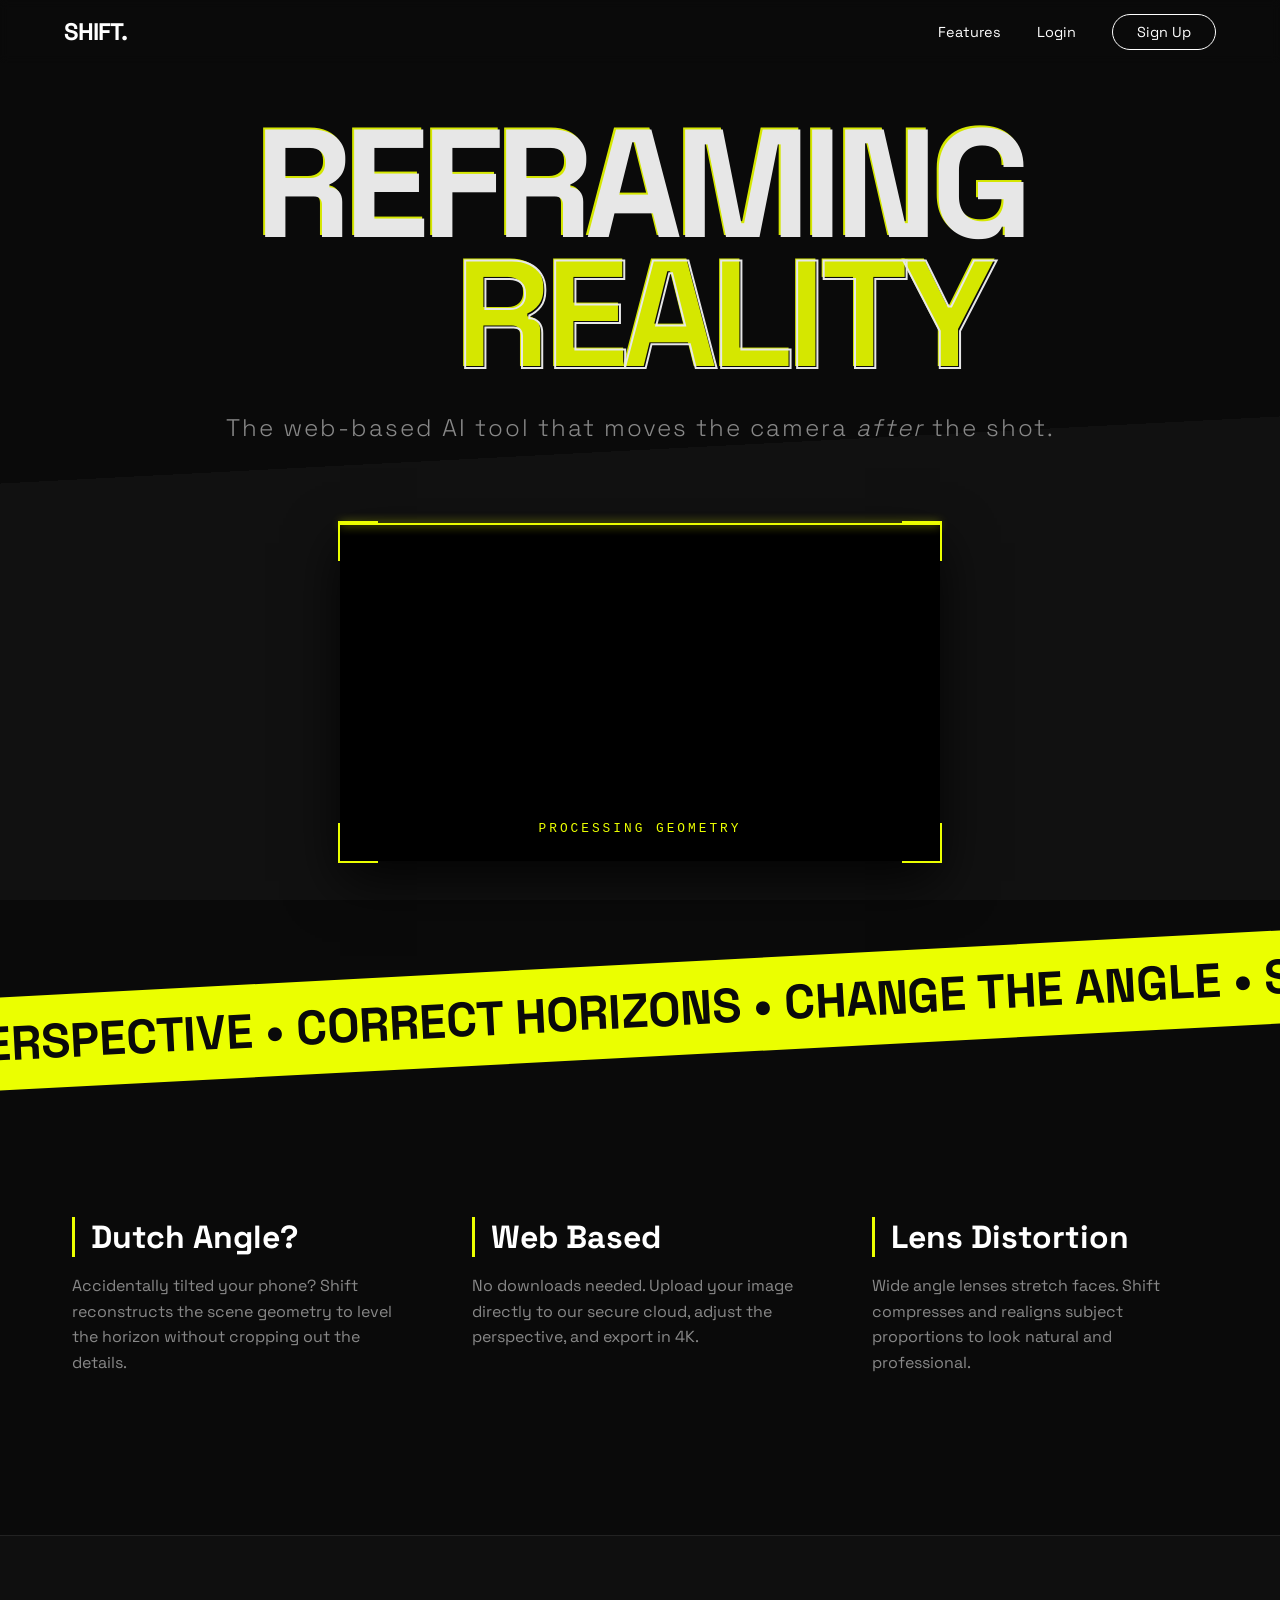
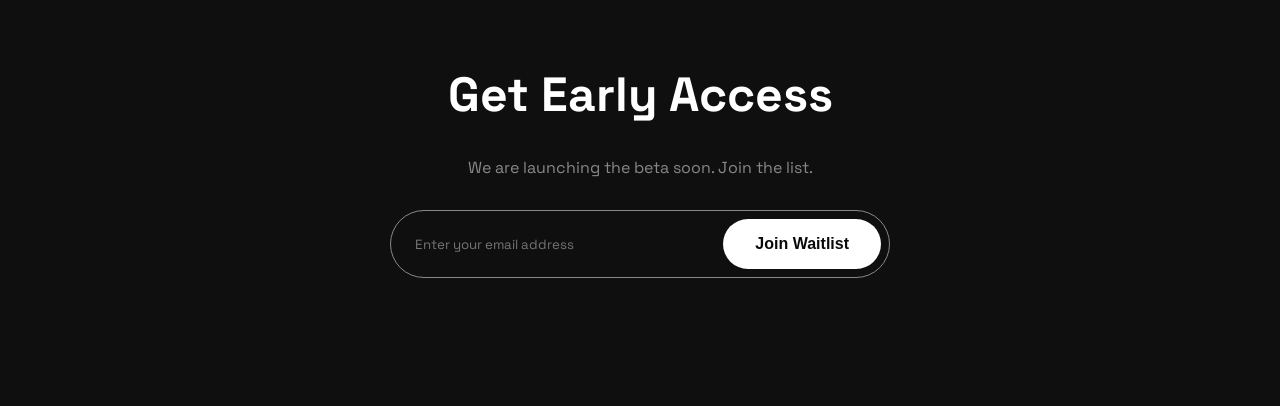
==== index.html @ 4959049e "feat: Implement user authentication pages, core application structure, and global styling." ====
<!DOCTYPE html>
<html lang="en">

<head>
    <meta charset="UTF-8">
    <meta name="viewport" content="width=device-width, initial-scale=1.0">
    <title>Shift | Reframe Reality</title>
    <link rel="preconnect" href="https://fonts.googleapis.com">
    <link rel="preconnect" href="https://fonts.gstatic.com" crossorigin>
    <link href="https://fonts.googleapis.com/css2?family=Space+Grotesk:wght@300;500;700&display=swap" rel="stylesheet">

    <style>
        :root {
            --bg: #0a0a0a;
            --text: #ffffff;
            --accent: #ebff00;
            --secondary: #888;
            --angle: -3deg;
        }

        * {
            margin: 0;
            padding: 0;
            box-sizing: border-box;
        }

        body {
            background-color: var(--bg);
            color: var(--text);
            font-family: 'Space Grotesk', sans-serif;
            overflow-x: hidden;
        }

        /* --- NAVIGATION --- */
        nav {
            display: flex;
            justify-content: space-between;
            align-items: center;
            padding: 1rem 4rem;
            position: fixed;
            width: 100%;
            z-index: 100;
            background: rgba(10, 10, 10, 0.8);
            backdrop-filter: blur(5px);
        }

        .logo {
            font-weight: 700;
            font-size: 1.5rem;
            letter-spacing: -1px;
            text-transform: uppercase;
        }

        .nav-links a {
            color: var(--text);
            text-decoration: none;
            margin-left: 2rem;
            font-size: 0.9rem;
            transition: 0.3s;
        }

        .nav-links a:hover {
            color: var(--accent);
        }

        /* --- HERO SECTION --- */
        .hero {
            min-height: 100vh;
            display: flex;
            flex-direction: column;
            align-items: center;
            justify-content: center;
            position: relative;
            background: linear-gradient(177deg, #0a0a0a 50%, #111 50%);
            padding-top: 80px;
        }

        .hero-content {
            text-align: center;
            z-index: 10;
            margin-bottom: 3rem;
        }

        h1 {
            font-size: 12vw;
            line-height: 0.85;
            text-transform: uppercase;
            letter-spacing: -0.05em;
            text-shadow: 4px 4px 0px transparent, -2px -2px 0px var(--accent);
            opacity: 0.9;
        }

        h1 span {
            display: block;
            transform: translateX(10%);
            color: transparent;
            -webkit-text-stroke: 2px var(--text);
        }

        .tagline {
            margin-top: 2rem;
            font-size: 1.5rem;
            color: var(--secondary);
            font-weight: 300;
            letter-spacing: 2px;
        }

        /* --- THE VIDEO SCANNER --- */
        .scanner-container {
            width: 600px;
            /* Made wider for video aspect ratio */
            height: 338px;
            /* 16:9 Aspect Ratio */
            position: relative;
            margin-top: 2rem;
            background: #000;
            /* Center the video processing look */
            box-shadow: 0 20px 50px rgba(0, 0, 0, 0.8);
        }

        /* The actual video element */
        .demo-video {
            width: 100%;
            height: 100%;
            object-fit: cover;
            opacity: 0.8;
            /* Slight dim to make UI pop */
            filter: grayscale(20%) contrast(120%);
            /* Tech look */
        }

        /* Overlay Elements (Z-Index ensures they stay ON TOP of video) */
        .corner {
            position: absolute;
            width: 40px;
            height: 40px;
            border: 2px solid var(--accent);
            z-index: 5;
            transition: all 0.3s ease;
        }

        /* Hover effect: Corners expand */
        .scanner-container:hover .corner {
            width: 50px;
            height: 50px;
            box-shadow: 0 0 15px var(--accent);
        }

        .tl {
            top: -2px;
            left: -2px;
            border-right: none;
            border-bottom: none;
        }

        .tr {
            top: -2px;
            right: -2px;
            border-left: none;
            border-bottom: none;
        }

        .bl {
            bottom: -2px;
            left: -2px;
            border-right: none;
            border-top: none;
        }

        .br {
            bottom: -2px;
            right: -2px;
            border-left: none;
            border-top: none;
        }

        .scan-line {
            width: 100%;
            height: 2px;
            background: var(--accent);
            box-shadow: 0 0 10px var(--accent);
            position: absolute;
            top: 0;
            z-index: 4;
            animation: scan 4s ease-in-out infinite;
        }

        .scan-text {
            position: absolute;
            bottom: 20px;
            left: 50%;
            transform: translateX(-50%);
            font-family: monospace;
            color: var(--accent);
            font-size: 0.8rem;
            letter-spacing: 3px;
            background: rgba(0, 0, 0, 0.7);
            padding: 5px 10px;
            z-index: 5;
        }

        @keyframes scan {
            0% {
                top: 0;
                opacity: 0;
            }

            10% {
                opacity: 1;
            }

            90% {
                opacity: 1;
            }

            100% {
                top: 100%;
                opacity: 0;
            }
        }

        /* --- MARQUEE --- */
        .marquee {
            background: var(--accent);
            color: var(--bg);
            padding: 1rem 0;
            transform: rotate(var(--angle));
            width: 120%;
            margin-left: -10%;
            overflow: hidden;
            white-space: nowrap;
            position: relative;
            z-index: 5;
            margin-top: 4rem;
        }

        .marquee-content {
            display: inline-block;
            font-size: 3rem;
            font-weight: 700;
            text-transform: uppercase;
            animation: scroll 20s linear infinite;
        }

        @keyframes scroll {
            from {
                transform: translateX(0);
            }

            to {
                transform: translateX(-50%);
            }
        }

        /* --- DETAILS SECTION --- */
        .details {
            padding: 10rem 2rem;
            max-width: 1200px;
            margin: 0 auto;
            display: grid;
            grid-template-columns: repeat(auto-fit, minmax(300px, 1fr));
            gap: 4rem;
        }

        .feature h3 {
            font-size: 2rem;
            margin-bottom: 1rem;
            border-left: 3px solid var(--accent);
            padding-left: 1rem;
        }

        .feature p {
            color: var(--secondary);
            line-height: 1.6;
        }

        /* --- CTA --- */
        .cta {
            text-align: center;
            padding: 8rem 2rem;
            border-top: 1px solid #222;
            background: #0f0f0f;
        }

        .cta h2 {
            font-size: 3rem;
            margin-bottom: 2rem;
        }

        .input-group {
            display: inline-flex;
            border: 1px solid var(--secondary);
            padding: 0.5rem;
            border-radius: 50px;
            width: 100%;
            max-width: 500px;
        }

        .input-group input {
            background: transparent;
            border: none;
            color: white;
            padding: 1rem;
            flex-grow: 1;
            font-family: inherit;
            outline: none;
        }

        .btn-submit {
            background: var(--text);
            color: var(--bg);
            padding: 1rem 2rem;
            font-size: 1rem;
            text-decoration: none;
            font-weight: 700;
            border-radius: 50px;
            border: none;
            cursor: pointer;
            transition: 0.3s;
        }

        .btn-submit:hover {
            background: var(--accent);
            transform: scale(1.05);
        }

        /* Mobile Adjustments */
        @media (max-width: 768px) {
            h1 {
                font-size: 18vw;
            }

            .scanner-container {
                width: 90%;
                height: auto;
                aspect-ratio: 16/9;
            }

            .details {
                padding: 4rem 2rem;
            }

            .input-group {
                flex-direction: column;
                border: none;
            }

            .input-group input {
                border-bottom: 1px solid #333;
                margin-bottom: 1rem;
                text-align: center;
            }

            .btn-submit {
                width: 100%;
            }
        }
    </style>
</head>

<body>

    <nav>
        <div class="logo">Shift.</div>
        <div class="nav-links">
            <a href="#">Features</a>
            <a href="login.html">Login</a>
            <a href="signup.html"
                style="margin-left: 2rem; border: 1px solid var(--text); padding: 0.5rem 1.5rem; border-radius: 50px;">Sign
                Up</a>
        </div>
    </nav>

    <section class="hero">
        <div class="hero-content">
            <h1>Reframing <br><span>Reality</span></h1>
            <p class="tagline">The web-based AI tool that moves the camera <i>after</i> the shot.</p>
        </div>

        <div class="scanner-container">
            <div class="corner tl"></div>
            <div class="corner tr"></div>
            <div class="corner bl"></div>
            <div class="corner br"></div>
            <div class="scan-line"></div>
            <div class="scan-text">PROCESSING GEOMETRY</div>

            <video class="demo-video" autoplay loop muted playsinline>
                <source src="InShot_20251231_115634151.mp4" type="video/mp4">
                Your browser does not support the video tag.
            </video>
        </div>

    </section>

    <div class="marquee">
        <div class="marquee-content">
            FIX PERSPECTIVE • CORRECT HORIZONS • CHANGE THE ANGLE • SHIFT YOUR VIEW • BROWSER BASED • NO INSTALL
            REQUIRED •
        </div>
    </div>

    <section class="details">
        <div class="feature">
            <h3>Dutch Angle?</h3>
            <p>Accidentally tilted your phone? Shift reconstructs the scene geometry to level the horizon without
                cropping out the details.</p>
        </div>
        <div class="feature">
            <h3>Web Based</h3>
            <p>No downloads needed. Upload your image directly to our secure cloud, adjust the perspective, and export
                in 4K.</p>
        </div>
        <div class="feature">
            <h3>Lens Distortion</h3>
            <p>Wide angle lenses stretch faces. Shift compresses and realigns subject proportions to look natural and
                professional.</p>
        </div>
    </section>

    <section class="cta">
        <h2>Get Early Access</h2>
        <p style="color:#888; margin-bottom: 2rem;">We are launching the beta soon. Join the list.</p>
        <div class="input-group">
            <input type="email" placeholder="Enter your email address">
            <button class="btn-submit">Join Waitlist</button>
        </div>
    </section>

</body>

</html>
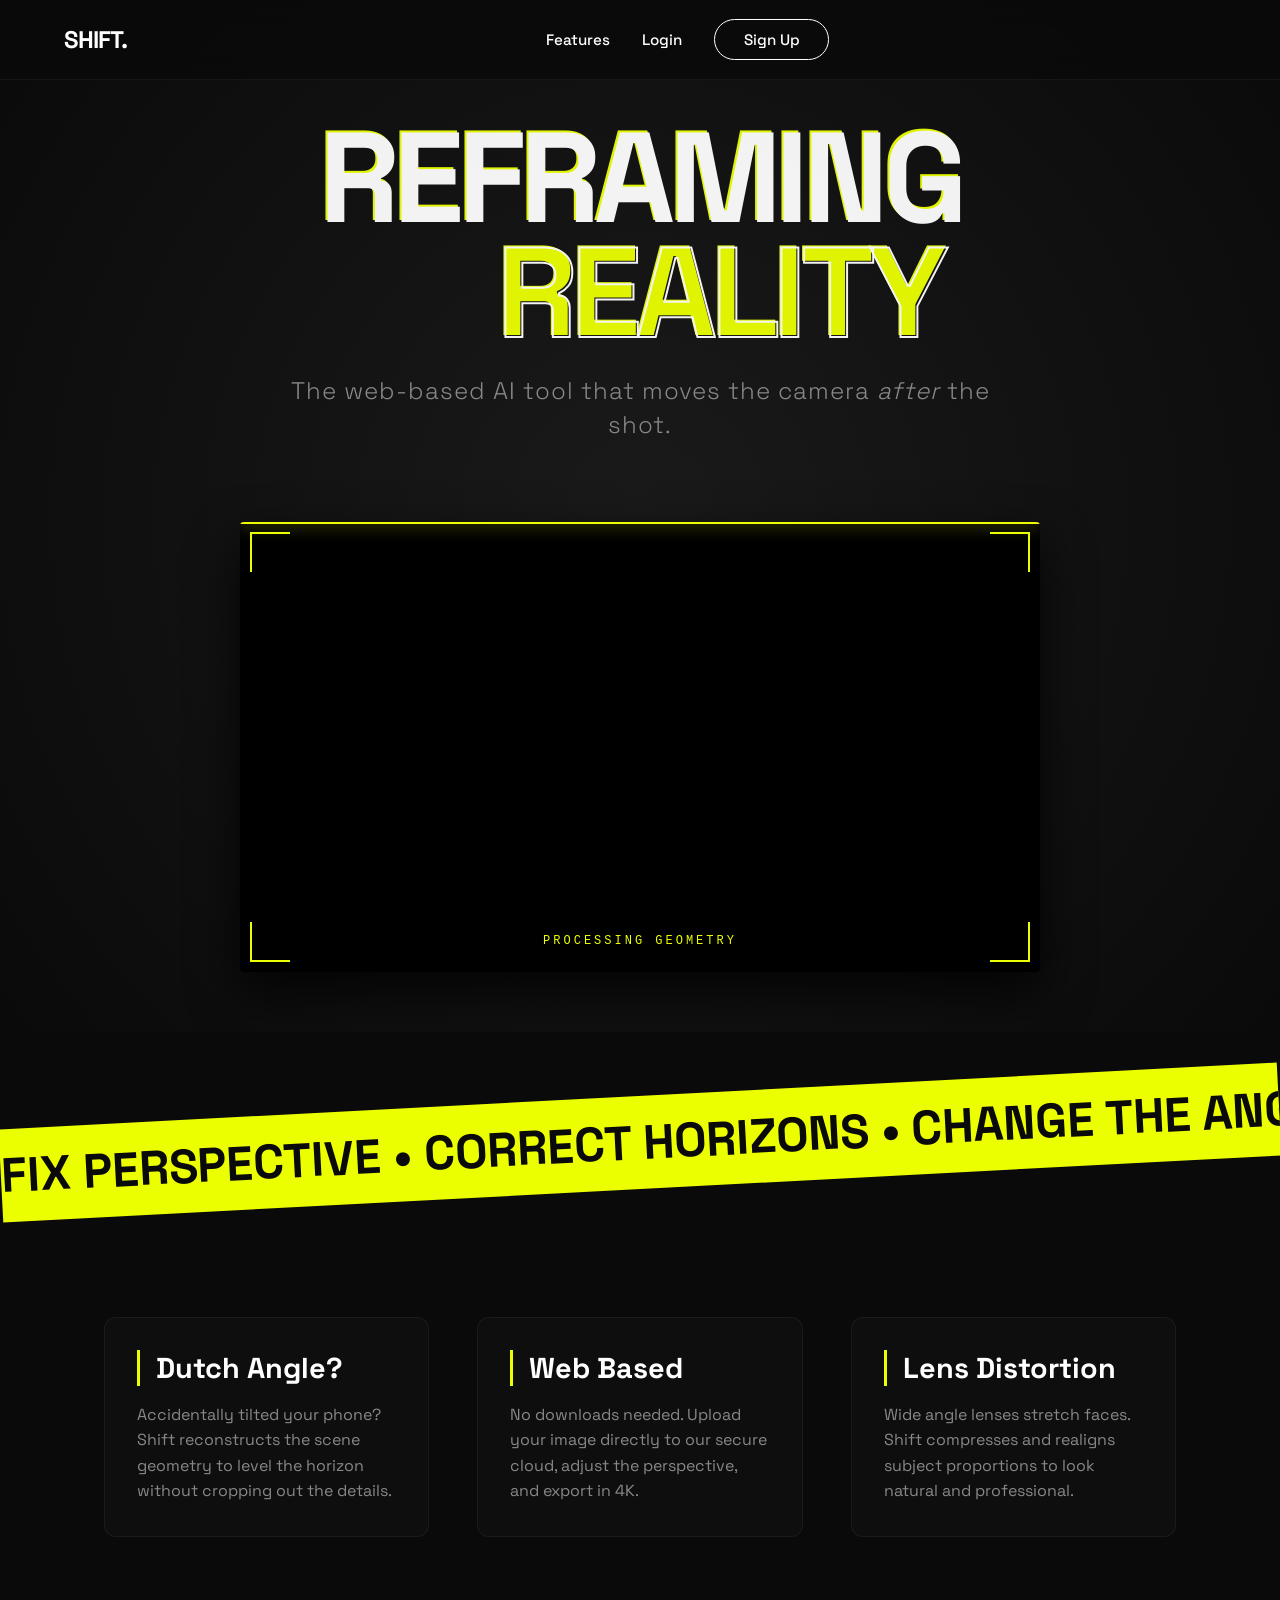
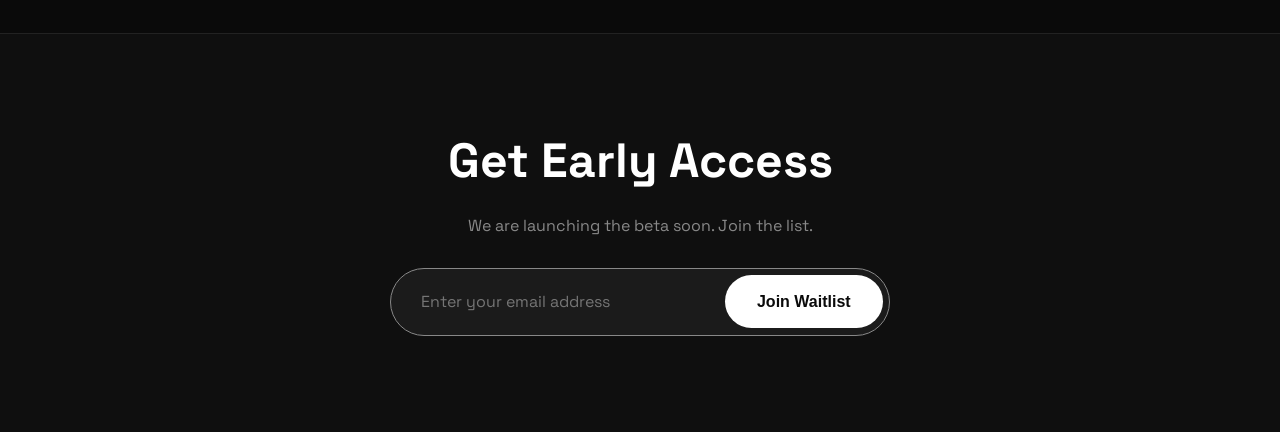
==== commit 2daada9f: "Adjust the mobile responsiveness for index.Html" ====
--- a/index.html
+++ b/index.html
@@ -4,10 +4,12 @@
 <head>
     <meta charset="UTF-8">
     <meta name="viewport" content="width=device-width, initial-scale=1.0">
+    <link rel="icon" type="image/x-icon" href="fav.ico">
     <title>Shift | Reframe Reality</title>
     <link rel="preconnect" href="https://fonts.googleapis.com">
     <link rel="preconnect" href="https://fonts.gstatic.com" crossorigin>
     <link href="https://fonts.googleapis.com/css2?family=Space+Grotesk:wght@300;500;700&display=swap" rel="stylesheet">
+    <link rel="stylesheet" href="https://cdnjs.cloudflare.com/ajax/libs/font-awesome/6.4.0/css/all.min.css">
 
     <style>
         :root {
@@ -16,6 +18,7 @@
             --accent: #ebff00;
             --secondary: #888;
             --angle: -3deg;
+            --nav-height: 80px;
         }
 
         * {
@@ -29,6 +32,7 @@
             color: var(--text);
             font-family: 'Space Grotesk', sans-serif;
             overflow-x: hidden;
+            width: 100%;
         }
 
         /* --- NAVIGATION --- */
@@ -36,12 +40,14 @@
             display: flex;
             justify-content: space-between;
             align-items: center;
-            padding: 1rem 4rem;
+            padding: 0 5%;
+            height: var(--nav-height);
             position: fixed;
             width: 100%;
-            z-index: 100;
-            background: rgba(10, 10, 10, 0.8);
-            backdrop-filter: blur(5px);
+            z-index: 1000;
+            background: rgba(10, 10, 10, 0.85);
+            backdrop-filter: blur(12px);
+            border-bottom: 1px solid rgba(255, 255, 255, 0.05);
         }
 
         .logo {
@@ -49,18 +55,50 @@
             font-size: 1.5rem;
             letter-spacing: -1px;
             text-transform: uppercase;
+            z-index: 1002;
+            position: relative;
+        }
+
+        /* Desktop Nav Links */
+        .nav-links {
+            display: flex;
+            align-items: center;
         }
 
         .nav-links a {
             color: var(--text);
             text-decoration: none;
             margin-left: 2rem;
-            font-size: 0.9rem;
-            transition: 0.3s;
+            font-size: 0.95rem;
+            transition: color 0.3s;
+            font-weight: 500;
         }
 
         .nav-links a:hover {
             color: var(--accent);
+        }
+
+        .nav-btn {
+            margin-left: 2rem;
+            border: 1px solid var(--text);
+            padding: 0.6rem 1.8rem;
+            border-radius: 50px;
+            transition: all 0.3s ease;
+        }
+
+        .nav-btn:hover {
+            background: var(--accent);
+            color: var(--bg);
+            border-color: var(--accent);
+        }
+
+        /* Mobile Menu Toggle */
+        .menu-toggle {
+            display: none;
+            font-size: 1.5rem;
+            color: var(--text);
+            cursor: pointer;
+            z-index: 1002;
         }
 
         /* --- HERO SECTION --- */
@@ -71,65 +109,77 @@
             align-items: center;
             justify-content: center;
             position: relative;
-            background: linear-gradient(177deg, #0a0a0a 50%, #111 50%);
-            padding-top: 80px;
+            background: radial-gradient(circle at 50% 50%, #1a1a1a 0%, #0a0a0a 100%);
+            padding: 120px 20px 60px 20px;
+            overflow: hidden;
         }
 
         .hero-content {
             text-align: center;
             z-index: 10;
             margin-bottom: 3rem;
+            width: 100%;
+            max-width: 800px;
         }
 
         h1 {
-            font-size: 12vw;
-            line-height: 0.85;
+            font-size: clamp(3.5rem, 12vw, 8rem);
+            line-height: 0.9;
             text-transform: uppercase;
             letter-spacing: -0.05em;
             text-shadow: 4px 4px 0px transparent, -2px -2px 0px var(--accent);
-            opacity: 0.9;
+            opacity: 0.95;
+            margin-bottom: 1rem;
         }
 
         h1 span {
             display: block;
-            transform: translateX(10%);
+            transform: translateX(5%);
             color: transparent;
-            -webkit-text-stroke: 2px var(--text);
+            -webkit-text-stroke: 1px var(--text);
+        }
+
+        @media (min-width: 768px) {
+            h1 span {
+                -webkit-text-stroke: 2px var(--text);
+                transform: translateX(10%);
+            }
         }
 
         .tagline {
-            margin-top: 2rem;
-            font-size: 1.5rem;
+            margin-top: 1.5rem;
+            font-size: clamp(1rem, 4vw, 1.5rem);
             color: var(--secondary);
             font-weight: 300;
-            letter-spacing: 2px;
+            letter-spacing: 1px;
+            line-height: 1.4;
+            max-width: 90%;
+            margin-left: auto;
+            margin-right: auto;
         }
 
         /* --- THE VIDEO SCANNER --- */
         .scanner-container {
-            width: 600px;
-            /* Made wider for video aspect ratio */
-            height: 338px;
-            /* 16:9 Aspect Ratio */
+            width: 100%;
+            max-width: 800px;
+            aspect-ratio: 16/9;
             position: relative;
             margin-top: 2rem;
             background: #000;
-            /* Center the video processing look */
             box-shadow: 0 20px 50px rgba(0, 0, 0, 0.8);
-        }
-
-        /* The actual video element */
+            border-radius: 4px;
+            /* Slight rounding looks more app-like */
+            overflow: hidden;
+        }
+
         .demo-video {
             width: 100%;
             height: 100%;
             object-fit: cover;
             opacity: 0.8;
-            /* Slight dim to make UI pop */
             filter: grayscale(20%) contrast(120%);
-            /* Tech look */
-        }
-
-        /* Overlay Elements (Z-Index ensures they stay ON TOP of video) */
+        }
+
         .corner {
             position: absolute;
             width: 40px;
@@ -139,7 +189,6 @@
             transition: all 0.3s ease;
         }
 
-        /* Hover effect: Corners expand */
         .scanner-container:hover .corner {
             width: 50px;
             height: 50px;
@@ -147,29 +196,29 @@
         }
 
         .tl {
-            top: -2px;
-            left: -2px;
+            top: 10px;
+            left: 10px;
             border-right: none;
             border-bottom: none;
         }
 
         .tr {
-            top: -2px;
-            right: -2px;
+            top: 10px;
+            right: 10px;
             border-left: none;
             border-bottom: none;
         }
 
         .bl {
-            bottom: -2px;
-            left: -2px;
+            bottom: 10px;
+            left: 10px;
             border-right: none;
             border-top: none;
         }
 
         .br {
-            bottom: -2px;
-            right: -2px;
+            bottom: 10px;
+            right: 10px;
             border-left: none;
             border-top: none;
         }
@@ -178,11 +227,11 @@
             width: 100%;
             height: 2px;
             background: var(--accent);
-            box-shadow: 0 0 10px var(--accent);
+            box-shadow: 0 0 15px var(--accent);
             position: absolute;
             top: 0;
             z-index: 4;
-            animation: scan 4s ease-in-out infinite;
+            animation: scan 3s ease-in-out infinite;
         }
 
         .scan-text {
@@ -192,16 +241,20 @@
             transform: translateX(-50%);
             font-family: monospace;
             color: var(--accent);
-            font-size: 0.8rem;
+            font-size: 0.75rem;
             letter-spacing: 3px;
-            background: rgba(0, 0, 0, 0.7);
-            padding: 5px 10px;
+            background: rgba(0, 0, 0, 0.6);
+            padding: 4px 12px;
+            border-radius: 4px;
             z-index: 5;
+            white-space: nowrap;
         }
 
         @keyframes scan {
-            0% {
-                top: 0;
+
+            0%,
+            100% {
+                top: 0%;
                 opacity: 0;
             }
 
@@ -209,34 +262,40 @@
                 opacity: 1;
             }
 
+            50% {
+                opacity: 1;
+            }
+
             90% {
-                opacity: 1;
-            }
-
-            100% {
                 top: 100%;
                 opacity: 0;
             }
         }
 
         /* --- MARQUEE --- */
+        .marquee-wrapper {
+            width: 100%;
+            overflow: hidden;
+            transform: rotate(var(--angle));
+            margin-top: 4rem;
+            margin-bottom: 2rem;
+            background: var(--accent);
+            padding: 1rem 0;
+        }
+
         .marquee {
-            background: var(--accent);
-            color: var(--bg);
-            padding: 1rem 0;
-            transform: rotate(var(--angle));
-            width: 120%;
-            margin-left: -10%;
-            overflow: hidden;
+            width: 100%;
             white-space: nowrap;
-            position: relative;
-            z-index: 5;
-            margin-top: 4rem;
+            /* Remove margins that caused overflow */
+            transform: none;
+            background: transparent;
+            padding: 0;
         }
 
         .marquee-content {
             display: inline-block;
-            font-size: 3rem;
+            font-size: clamp(2rem, 5vw, 3rem);
+            color: var(--bg);
             font-weight: 700;
             text-transform: uppercase;
             animation: scroll 20s linear infinite;
@@ -254,62 +313,85 @@
 
         /* --- DETAILS SECTION --- */
         .details {
-            padding: 10rem 2rem;
+            padding: 6rem 5%;
             max-width: 1200px;
             margin: 0 auto;
             display: grid;
-            grid-template-columns: repeat(auto-fit, minmax(300px, 1fr));
-            gap: 4rem;
+            grid-template-columns: repeat(auto-fit, minmax(280px, 1fr));
+            gap: 3rem;
+        }
+
+        .feature {
+            background: rgba(255, 255, 255, 0.02);
+            padding: 2rem;
+            border-radius: 12px;
+            transition: transform 0.3s;
+            border: 1px solid rgba(255, 255, 255, 0.05);
+        }
+
+        .feature:hover {
+            transform: translateY(-5px);
+            background: rgba(255, 255, 255, 0.04);
         }
 
         .feature h3 {
-            font-size: 2rem;
+            font-size: 1.8rem;
             margin-bottom: 1rem;
             border-left: 3px solid var(--accent);
             padding-left: 1rem;
+            color: var(--text);
         }
 
         .feature p {
             color: var(--secondary);
             line-height: 1.6;
+            font-size: 1rem;
         }
 
         /* --- CTA --- */
         .cta {
             text-align: center;
-            padding: 8rem 2rem;
+            padding: 6rem 5%;
             border-top: 1px solid #222;
             background: #0f0f0f;
         }
 
         .cta h2 {
-            font-size: 3rem;
-            margin-bottom: 2rem;
+            font-size: clamp(2rem, 5vw, 3rem);
+            margin-bottom: 1.5rem;
         }
 
         .input-group {
             display: inline-flex;
             border: 1px solid var(--secondary);
-            padding: 0.5rem;
+            padding: 0.4rem;
             border-radius: 50px;
             width: 100%;
             max-width: 500px;
+            flex-direction: row;
+            background: rgba(255, 255, 255, 0.05);
+            transition: border-color 0.3s;
+        }
+
+        .input-group:focus-within {
+            border-color: var(--accent);
         }
 
         .input-group input {
             background: transparent;
             border: none;
             color: white;
-            padding: 1rem;
+            padding: 1rem 1.5rem;
             flex-grow: 1;
             font-family: inherit;
             outline: none;
+            font-size: 1rem;
         }
 
         .btn-submit {
             background: var(--text);
             color: var(--bg);
-            padding: 1rem 2rem;
+            padding: 0.8rem 2rem;
             font-size: 1rem;
             text-decoration: none;
             font-weight: 700;
@@ -317,42 +399,113 @@
             border: none;
             cursor: pointer;
             transition: 0.3s;
+            white-space: nowrap;
         }
 
         .btn-submit:hover {
             background: var(--accent);
-            transform: scale(1.05);
-        }
-
-        /* Mobile Adjustments */
+            transform: scale(1.02);
+        }
+
+        /* --- MOBILE ADJUSTMENTS --- */
         @media (max-width: 768px) {
-            h1 {
-                font-size: 18vw;
+            .menu-toggle {
+                display: block;
+            }
+
+            .nav-links {
+                position: fixed;
+                top: 0;
+                right: -100%;
+                width: 80%;
+                max-width: 300px;
+                height: 100vh;
+                background: #111;
+                flex-direction: column;
+                justify-content: center;
+                align-items: center;
+                transition: 0.4s cubic-bezier(0.4, 0, 0.2, 1);
+                box-shadow: -10px 0 30px rgba(0, 0, 0, 0.5);
+                z-index: 1001;
+                padding-bottom: 2rem;
+            }
+
+            .nav-links.active {
+                right: 0;
+            }
+
+            .nav-links a {
+                margin: 1.5rem 0;
+                font-size: 1.5rem;
+            }
+
+            .nav-btn {
+                margin: 1.5rem 0 0 0;
+                width: 80%;
+                text-align: center;
+                padding: 1rem;
+            }
+
+            /* Overlay for mobile info */
+            .overlay {
+                position: fixed;
+                top: 0;
+                left: 0;
+                width: 100%;
+                height: 100%;
+                background: rgba(0, 0, 0, 0.7);
+                z-index: 1000;
+                opacity: 0;
+                pointer-events: none;
+                transition: opacity 0.3s;
+                backdrop-filter: blur(4px);
+            }
+
+            .overlay.active {
+                opacity: 1;
+                pointer-events: auto;
+            }
+
+            .hero {
+                padding-top: 100px;
             }
 
             .scanner-container {
-                width: 90%;
-                height: auto;
-                aspect-ratio: 16/9;
+                width: 100%;
+                margin-top: 2rem;
             }
 
             .details {
-                padding: 4rem 2rem;
+                gap: 2rem;
+            }
+
+            .feature {
+                padding: 1.5rem;
             }
 
             .input-group {
                 flex-direction: column;
                 border: none;
+                background: transparent;
+                padding: 0;
+                gap: 1rem;
             }
 
             .input-group input {
-                border-bottom: 1px solid #333;
-                margin-bottom: 1rem;
+                width: 100%;
+                background: rgba(255, 255, 255, 0.08);
+                border-radius: 12px;
                 text-align: center;
+                border: 1px solid transparent;
+            }
+
+            .input-group input:focus {
+                border-color: var(--accent);
             }
 
             .btn-submit {
                 width: 100%;
+                padding: 1rem;
             }
         }
     </style>
@@ -362,13 +515,15 @@
 
     <nav>
         <div class="logo">Shift.</div>
+        <div class="menu-toggle" id="mobile-menu">
+            <i class="fas fa-bars"></i>
+        </div>
         <div class="nav-links">
             <a href="#">Features</a>
             <a href="login.html">Login</a>
-            <a href="signup.html"
-                style="margin-left: 2rem; border: 1px solid var(--text); padding: 0.5rem 1.5rem; border-radius: 50px;">Sign
-                Up</a>
-        </div>
+            <a href="signup.html" class="nav-btn">Sign Up</a>
+        </div>
+        <div class="overlay" id="nav-overlay"></div>
     </nav>
 
     <section class="hero">
@@ -386,17 +541,26 @@
             <div class="scan-text">PROCESSING GEOMETRY</div>
 
             <video class="demo-video" autoplay loop muted playsinline>
-                <source src="InShot_20251231_115634151.mp4" type="video/mp4">
+                <source
+                    src="https://res.cloudinary.com/dmi7vzu8w/video/upload/v1767330860/InShot_20251231_115634151_cg657n.mp4"
+                    type="video/mp4">
                 Your browser does not support the video tag.
             </video>
         </div>
 
     </section>
 
-    <div class="marquee">
-        <div class="marquee-content">
-            FIX PERSPECTIVE • CORRECT HORIZONS • CHANGE THE ANGLE • SHIFT YOUR VIEW • BROWSER BASED • NO INSTALL
-            REQUIRED •
+    <div class="marquee-wrapper">
+        <div class="marquee">
+            <div class="marquee-content">
+                FIX PERSPECTIVE • CORRECT HORIZONS • CHANGE THE ANGLE • SHIFT YOUR VIEW • BROWSER BASED • NO INSTALL
+                REQUIRED •
+            </div>
+            <!-- Duplicate for smooth seamless loop -->
+            <div class="marquee-content" aria-hidden="true">
+                FIX PERSPECTIVE • CORRECT HORIZONS • CHANGE THE ANGLE • SHIFT YOUR VIEW • BROWSER BASED • NO INSTALL
+                REQUIRED •
+            </div>
         </div>
     </div>
 
@@ -427,6 +591,34 @@
         </div>
     </section>
 
+    <script>
+        const mobileMenuBtn = document.getElementById('mobile-menu');
+        const navLinks = document.querySelector('.nav-links');
+        const overlay = document.getElementById('nav-overlay');
+
+        function toggleMenu() {
+            navLinks.classList.toggle('active');
+            overlay.classList.toggle('active');
+
+            // Icon animation
+            const icon = mobileMenuBtn.querySelector('i');
+            if (navLinks.classList.contains('active')) {
+                icon.classList.remove('fa-bars');
+                icon.classList.add('fa-times');
+            } else {
+                icon.classList.remove('fa-times');
+                icon.classList.add('fa-bars');
+            }
+        }
+
+        mobileMenuBtn.addEventListener('click', toggleMenu);
+        overlay.addEventListener('click', toggleMenu);
+
+        // Close menu when clicking a link
+        navLinks.querySelectorAll('a').forEach(link => {
+            link.addEventListener('click', toggleMenu);
+        });
+    </script>
 </body>
 
 </html>
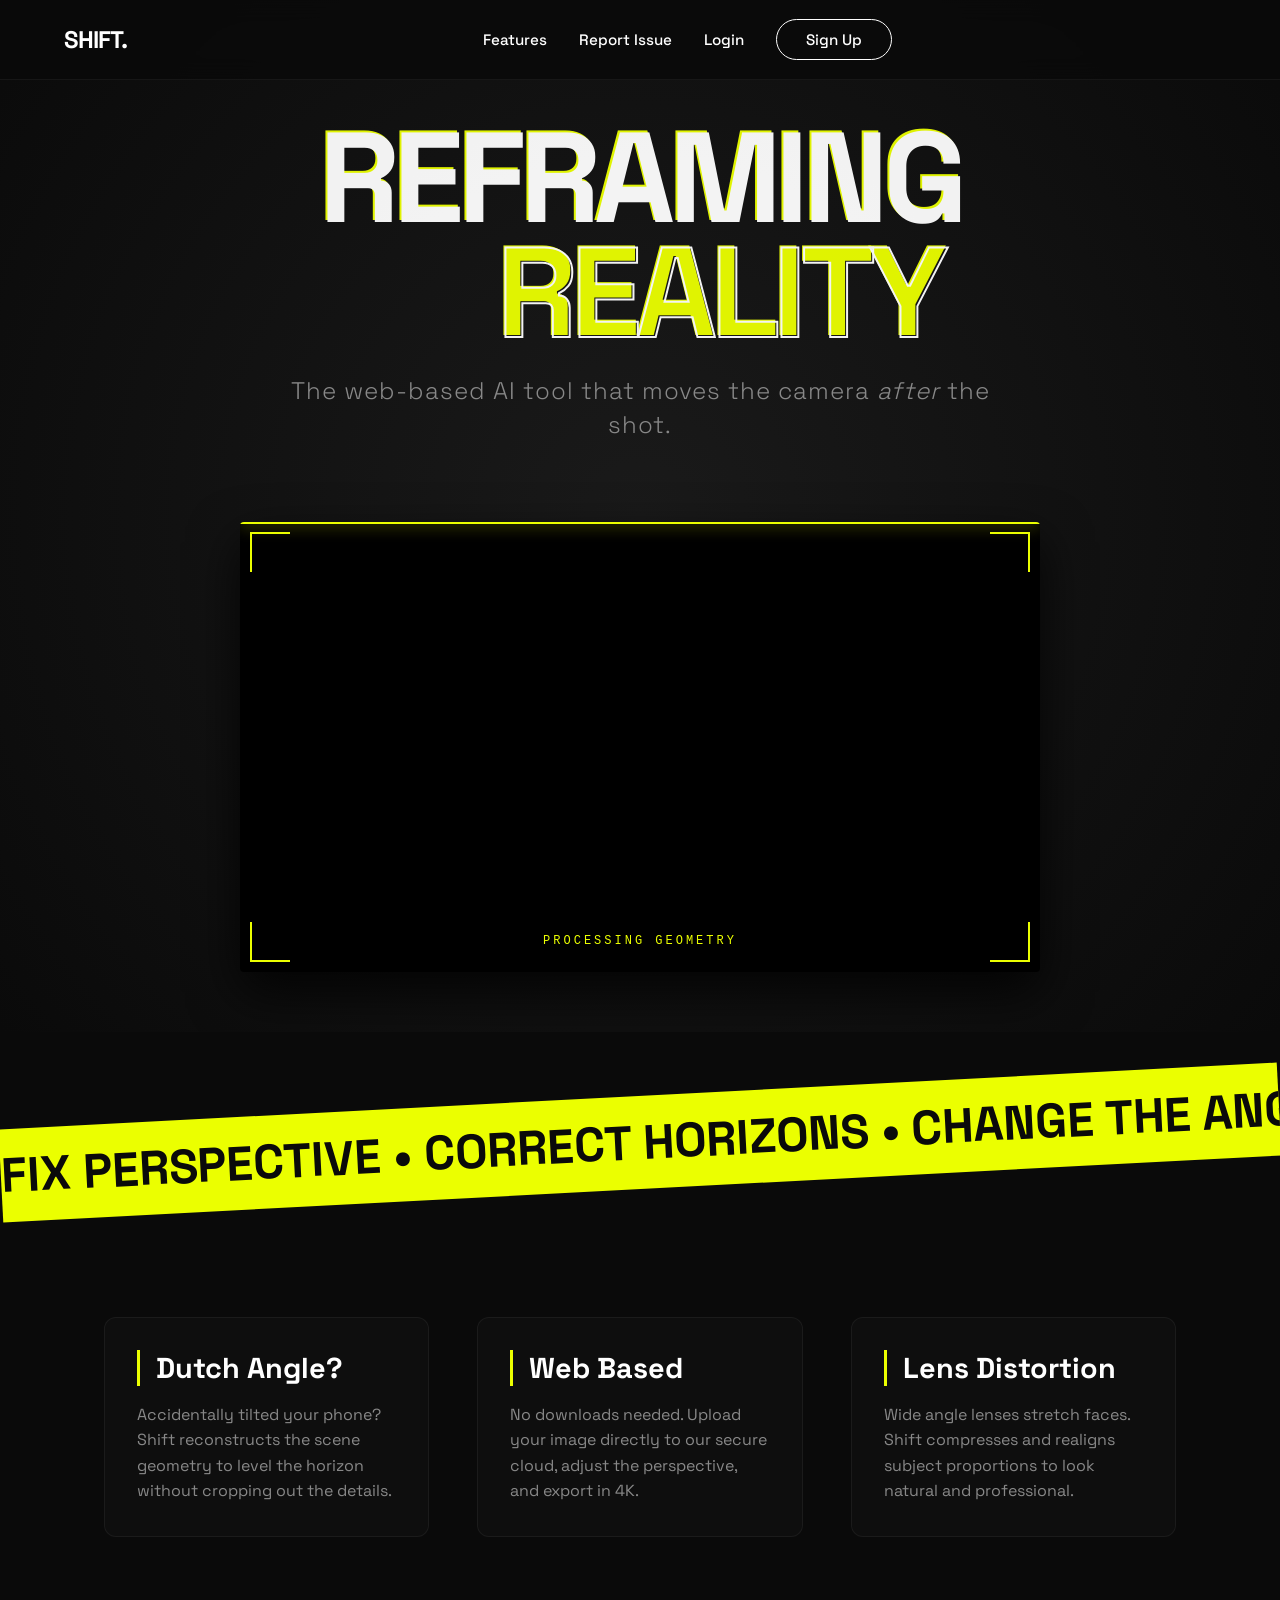
==== commit 8f0f2224: "feat: Add user authentication (login/signup) and issue reporting features with new pages, scripts, a" ====
--- a/index.html
+++ b/index.html
@@ -11,504 +11,7 @@
     <link href="https://fonts.googleapis.com/css2?family=Space+Grotesk:wght@300;500;700&display=swap" rel="stylesheet">
     <link rel="stylesheet" href="https://cdnjs.cloudflare.com/ajax/libs/font-awesome/6.4.0/css/all.min.css">
 
-    <style>
-        :root {
-            --bg: #0a0a0a;
-            --text: #ffffff;
-            --accent: #ebff00;
-            --secondary: #888;
-            --angle: -3deg;
-            --nav-height: 80px;
-        }
-
-        * {
-            margin: 0;
-            padding: 0;
-            box-sizing: border-box;
-        }
-
-        body {
-            background-color: var(--bg);
-            color: var(--text);
-            font-family: 'Space Grotesk', sans-serif;
-            overflow-x: hidden;
-            width: 100%;
-        }
-
-        /* --- NAVIGATION --- */
-        nav {
-            display: flex;
-            justify-content: space-between;
-            align-items: center;
-            padding: 0 5%;
-            height: var(--nav-height);
-            position: fixed;
-            width: 100%;
-            z-index: 1000;
-            background: rgba(10, 10, 10, 0.85);
-            backdrop-filter: blur(12px);
-            border-bottom: 1px solid rgba(255, 255, 255, 0.05);
-        }
-
-        .logo {
-            font-weight: 700;
-            font-size: 1.5rem;
-            letter-spacing: -1px;
-            text-transform: uppercase;
-            z-index: 1002;
-            position: relative;
-        }
-
-        /* Desktop Nav Links */
-        .nav-links {
-            display: flex;
-            align-items: center;
-        }
-
-        .nav-links a {
-            color: var(--text);
-            text-decoration: none;
-            margin-left: 2rem;
-            font-size: 0.95rem;
-            transition: color 0.3s;
-            font-weight: 500;
-        }
-
-        .nav-links a:hover {
-            color: var(--accent);
-        }
-
-        .nav-btn {
-            margin-left: 2rem;
-            border: 1px solid var(--text);
-            padding: 0.6rem 1.8rem;
-            border-radius: 50px;
-            transition: all 0.3s ease;
-        }
-
-        .nav-btn:hover {
-            background: var(--accent);
-            color: var(--bg);
-            border-color: var(--accent);
-        }
-
-        /* Mobile Menu Toggle */
-        .menu-toggle {
-            display: none;
-            font-size: 1.5rem;
-            color: var(--text);
-            cursor: pointer;
-            z-index: 1002;
-        }
-
-        /* --- HERO SECTION --- */
-        .hero {
-            min-height: 100vh;
-            display: flex;
-            flex-direction: column;
-            align-items: center;
-            justify-content: center;
-            position: relative;
-            background: radial-gradient(circle at 50% 50%, #1a1a1a 0%, #0a0a0a 100%);
-            padding: 120px 20px 60px 20px;
-            overflow: hidden;
-        }
-
-        .hero-content {
-            text-align: center;
-            z-index: 10;
-            margin-bottom: 3rem;
-            width: 100%;
-            max-width: 800px;
-        }
-
-        h1 {
-            font-size: clamp(3.5rem, 12vw, 8rem);
-            line-height: 0.9;
-            text-transform: uppercase;
-            letter-spacing: -0.05em;
-            text-shadow: 4px 4px 0px transparent, -2px -2px 0px var(--accent);
-            opacity: 0.95;
-            margin-bottom: 1rem;
-        }
-
-        h1 span {
-            display: block;
-            transform: translateX(5%);
-            color: transparent;
-            -webkit-text-stroke: 1px var(--text);
-        }
-
-        @media (min-width: 768px) {
-            h1 span {
-                -webkit-text-stroke: 2px var(--text);
-                transform: translateX(10%);
-            }
-        }
-
-        .tagline {
-            margin-top: 1.5rem;
-            font-size: clamp(1rem, 4vw, 1.5rem);
-            color: var(--secondary);
-            font-weight: 300;
-            letter-spacing: 1px;
-            line-height: 1.4;
-            max-width: 90%;
-            margin-left: auto;
-            margin-right: auto;
-        }
-
-        /* --- THE VIDEO SCANNER --- */
-        .scanner-container {
-            width: 100%;
-            max-width: 800px;
-            aspect-ratio: 16/9;
-            position: relative;
-            margin-top: 2rem;
-            background: #000;
-            box-shadow: 0 20px 50px rgba(0, 0, 0, 0.8);
-            border-radius: 4px;
-            /* Slight rounding looks more app-like */
-            overflow: hidden;
-        }
-
-        .demo-video {
-            width: 100%;
-            height: 100%;
-            object-fit: cover;
-            opacity: 0.8;
-            filter: grayscale(20%) contrast(120%);
-        }
-
-        .corner {
-            position: absolute;
-            width: 40px;
-            height: 40px;
-            border: 2px solid var(--accent);
-            z-index: 5;
-            transition: all 0.3s ease;
-        }
-
-        .scanner-container:hover .corner {
-            width: 50px;
-            height: 50px;
-            box-shadow: 0 0 15px var(--accent);
-        }
-
-        .tl {
-            top: 10px;
-            left: 10px;
-            border-right: none;
-            border-bottom: none;
-        }
-
-        .tr {
-            top: 10px;
-            right: 10px;
-            border-left: none;
-            border-bottom: none;
-        }
-
-        .bl {
-            bottom: 10px;
-            left: 10px;
-            border-right: none;
-            border-top: none;
-        }
-
-        .br {
-            bottom: 10px;
-            right: 10px;
-            border-left: none;
-            border-top: none;
-        }
-
-        .scan-line {
-            width: 100%;
-            height: 2px;
-            background: var(--accent);
-            box-shadow: 0 0 15px var(--accent);
-            position: absolute;
-            top: 0;
-            z-index: 4;
-            animation: scan 3s ease-in-out infinite;
-        }
-
-        .scan-text {
-            position: absolute;
-            bottom: 20px;
-            left: 50%;
-            transform: translateX(-50%);
-            font-family: monospace;
-            color: var(--accent);
-            font-size: 0.75rem;
-            letter-spacing: 3px;
-            background: rgba(0, 0, 0, 0.6);
-            padding: 4px 12px;
-            border-radius: 4px;
-            z-index: 5;
-            white-space: nowrap;
-        }
-
-        @keyframes scan {
-
-            0%,
-            100% {
-                top: 0%;
-                opacity: 0;
-            }
-
-            10% {
-                opacity: 1;
-            }
-
-            50% {
-                opacity: 1;
-            }
-
-            90% {
-                top: 100%;
-                opacity: 0;
-            }
-        }
-
-        /* --- MARQUEE --- */
-        .marquee-wrapper {
-            width: 100%;
-            overflow: hidden;
-            transform: rotate(var(--angle));
-            margin-top: 4rem;
-            margin-bottom: 2rem;
-            background: var(--accent);
-            padding: 1rem 0;
-        }
-
-        .marquee {
-            width: 100%;
-            white-space: nowrap;
-            /* Remove margins that caused overflow */
-            transform: none;
-            background: transparent;
-            padding: 0;
-        }
-
-        .marquee-content {
-            display: inline-block;
-            font-size: clamp(2rem, 5vw, 3rem);
-            color: var(--bg);
-            font-weight: 700;
-            text-transform: uppercase;
-            animation: scroll 20s linear infinite;
-        }
-
-        @keyframes scroll {
-            from {
-                transform: translateX(0);
-            }
-
-            to {
-                transform: translateX(-50%);
-            }
-        }
-
-        /* --- DETAILS SECTION --- */
-        .details {
-            padding: 6rem 5%;
-            max-width: 1200px;
-            margin: 0 auto;
-            display: grid;
-            grid-template-columns: repeat(auto-fit, minmax(280px, 1fr));
-            gap: 3rem;
-        }
-
-        .feature {
-            background: rgba(255, 255, 255, 0.02);
-            padding: 2rem;
-            border-radius: 12px;
-            transition: transform 0.3s;
-            border: 1px solid rgba(255, 255, 255, 0.05);
-        }
-
-        .feature:hover {
-            transform: translateY(-5px);
-            background: rgba(255, 255, 255, 0.04);
-        }
-
-        .feature h3 {
-            font-size: 1.8rem;
-            margin-bottom: 1rem;
-            border-left: 3px solid var(--accent);
-            padding-left: 1rem;
-            color: var(--text);
-        }
-
-        .feature p {
-            color: var(--secondary);
-            line-height: 1.6;
-            font-size: 1rem;
-        }
-
-        /* --- CTA --- */
-        .cta {
-            text-align: center;
-            padding: 6rem 5%;
-            border-top: 1px solid #222;
-            background: #0f0f0f;
-        }
-
-        .cta h2 {
-            font-size: clamp(2rem, 5vw, 3rem);
-            margin-bottom: 1.5rem;
-        }
-
-        .input-group {
-            display: inline-flex;
-            border: 1px solid var(--secondary);
-            padding: 0.4rem;
-            border-radius: 50px;
-            width: 100%;
-            max-width: 500px;
-            flex-direction: row;
-            background: rgba(255, 255, 255, 0.05);
-            transition: border-color 0.3s;
-        }
-
-        .input-group:focus-within {
-            border-color: var(--accent);
-        }
-
-        .input-group input {
-            background: transparent;
-            border: none;
-            color: white;
-            padding: 1rem 1.5rem;
-            flex-grow: 1;
-            font-family: inherit;
-            outline: none;
-            font-size: 1rem;
-        }
-
-        .btn-submit {
-            background: var(--text);
-            color: var(--bg);
-            padding: 0.8rem 2rem;
-            font-size: 1rem;
-            text-decoration: none;
-            font-weight: 700;
-            border-radius: 50px;
-            border: none;
-            cursor: pointer;
-            transition: 0.3s;
-            white-space: nowrap;
-        }
-
-        .btn-submit:hover {
-            background: var(--accent);
-            transform: scale(1.02);
-        }
-
-        /* --- MOBILE ADJUSTMENTS --- */
-        @media (max-width: 768px) {
-            .menu-toggle {
-                display: block;
-            }
-
-            .nav-links {
-                position: fixed;
-                top: 0;
-                right: -100%;
-                width: 80%;
-                max-width: 300px;
-                height: 100vh;
-                background: #111;
-                flex-direction: column;
-                justify-content: center;
-                align-items: center;
-                transition: 0.4s cubic-bezier(0.4, 0, 0.2, 1);
-                box-shadow: -10px 0 30px rgba(0, 0, 0, 0.5);
-                z-index: 1001;
-                padding-bottom: 2rem;
-            }
-
-            .nav-links.active {
-                right: 0;
-            }
-
-            .nav-links a {
-                margin: 1.5rem 0;
-                font-size: 1.5rem;
-            }
-
-            .nav-btn {
-                margin: 1.5rem 0 0 0;
-                width: 80%;
-                text-align: center;
-                padding: 1rem;
-            }
-
-            /* Overlay for mobile info */
-            .overlay {
-                position: fixed;
-                top: 0;
-                left: 0;
-                width: 100%;
-                height: 100%;
-                background: rgba(0, 0, 0, 0.7);
-                z-index: 1000;
-                opacity: 0;
-                pointer-events: none;
-                transition: opacity 0.3s;
-                backdrop-filter: blur(4px);
-            }
-
-            .overlay.active {
-                opacity: 1;
-                pointer-events: auto;
-            }
-
-            .hero {
-                padding-top: 100px;
-            }
-
-            .scanner-container {
-                width: 100%;
-                margin-top: 2rem;
-            }
-
-            .details {
-                gap: 2rem;
-            }
-
-            .feature {
-                padding: 1.5rem;
-            }
-
-            .input-group {
-                flex-direction: column;
-                border: none;
-                background: transparent;
-                padding: 0;
-                gap: 1rem;
-            }
-
-            .input-group input {
-                width: 100%;
-                background: rgba(255, 255, 255, 0.08);
-                border-radius: 12px;
-                text-align: center;
-                border: 1px solid transparent;
-            }
-
-            .input-group input:focus {
-                border-color: var(--accent);
-            }
-
-            .btn-submit {
-                width: 100%;
-                padding: 1rem;
-            }
-        }
-    </style>
+    <link rel="stylesheet" href="css/landing.css">
 </head>
 
 <body>
@@ -520,6 +23,7 @@
         </div>
         <div class="nav-links">
             <a href="#">Features</a>
+            <a href="report-issue.html">Report Issue</a>
             <a href="login.html">Login</a>
             <a href="signup.html" class="nav-btn">Sign Up</a>
         </div>
@@ -582,14 +86,14 @@
         </div>
     </section>
 
-    <section class="cta">
+    <!-- <section class="cta">
         <h2>Get Early Access</h2>
         <p style="color:#888; margin-bottom: 2rem;">We are launching the beta soon. Join the list.</p>
         <div class="input-group">
             <input type="email" placeholder="Enter your email address">
             <button class="btn-submit">Join Waitlist</button>
         </div>
-    </section>
+    </section> -->
 
     <script>
         const mobileMenuBtn = document.getElementById('mobile-menu');
--- a/css/landing.css
+++ b/css/landing.css
@@ -0,0 +1,496 @@
+:root {
+    --bg: #0a0a0a;
+    --text: #ffffff;
+    --accent: #ebff00;
+    --secondary: #888;
+    --angle: -3deg;
+    --nav-height: 80px;
+}
+
+* {
+    margin: 0;
+    padding: 0;
+    box-sizing: border-box;
+}
+
+body {
+    background-color: var(--bg);
+    color: var(--text);
+    font-family: 'Space Grotesk', sans-serif;
+    overflow-x: hidden;
+    width: 100%;
+}
+
+/* --- NAVIGATION --- */
+nav {
+    display: flex;
+    justify-content: space-between;
+    align-items: center;
+    padding: 0 5%;
+    height: var(--nav-height);
+    position: fixed;
+    width: 100%;
+    z-index: 1000;
+    background: rgba(10, 10, 10, 0.85);
+    backdrop-filter: blur(12px);
+    border-bottom: 1px solid rgba(255, 255, 255, 0.05);
+}
+
+.logo {
+    font-weight: 700;
+    font-size: 1.5rem;
+    letter-spacing: -1px;
+    text-transform: uppercase;
+    z-index: 1002;
+    position: relative;
+}
+
+/* Desktop Nav Links */
+.nav-links {
+    display: flex;
+    align-items: center;
+}
+
+.nav-links a {
+    color: var(--text);
+    text-decoration: none;
+    margin-left: 2rem;
+    font-size: 0.95rem;
+    transition: color 0.3s;
+    font-weight: 500;
+}
+
+.nav-links a:hover {
+    color: var(--accent);
+}
+
+.nav-btn {
+    margin-left: 2rem;
+    border: 1px solid var(--text);
+    padding: 0.6rem 1.8rem;
+    border-radius: 50px;
+    transition: all 0.3s ease;
+}
+
+.nav-btn:hover {
+    background: var(--accent);
+    color: var(--bg);
+    border-color: var(--accent);
+}
+
+/* Mobile Menu Toggle */
+.menu-toggle {
+    display: none;
+    font-size: 1.5rem;
+    color: var(--text);
+    cursor: pointer;
+    z-index: 1002;
+}
+
+/* --- HERO SECTION --- */
+.hero {
+    min-height: 100vh;
+    display: flex;
+    flex-direction: column;
+    align-items: center;
+    justify-content: center;
+    position: relative;
+    background: radial-gradient(circle at 50% 50%, #1a1a1a 0%, #0a0a0a 100%);
+    padding: 120px 20px 60px 20px;
+    overflow: hidden;
+}
+
+.hero-content {
+    text-align: center;
+    z-index: 10;
+    margin-bottom: 3rem;
+    width: 100%;
+    max-width: 800px;
+}
+
+h1 {
+    font-size: clamp(3.5rem, 12vw, 8rem);
+    line-height: 0.9;
+    text-transform: uppercase;
+    letter-spacing: -0.05em;
+    text-shadow: 4px 4px 0px transparent, -2px -2px 0px var(--accent);
+    opacity: 0.95;
+    margin-bottom: 1rem;
+}
+
+h1 span {
+    display: block;
+    transform: translateX(5%);
+    color: transparent;
+    -webkit-text-stroke: 1px var(--text);
+}
+
+@media (min-width: 768px) {
+    h1 span {
+        -webkit-text-stroke: 2px var(--text);
+        transform: translateX(10%);
+    }
+}
+
+.tagline {
+    margin-top: 1.5rem;
+    font-size: clamp(1rem, 4vw, 1.5rem);
+    color: var(--secondary);
+    font-weight: 300;
+    letter-spacing: 1px;
+    line-height: 1.4;
+    max-width: 90%;
+    margin-left: auto;
+    margin-right: auto;
+}
+
+/* --- THE VIDEO SCANNER --- */
+.scanner-container {
+    width: 100%;
+    max-width: 800px;
+    aspect-ratio: 16/9;
+    position: relative;
+    margin-top: 2rem;
+    background: #000;
+    box-shadow: 0 20px 50px rgba(0, 0, 0, 0.8);
+    border-radius: 4px;
+    /* Slight rounding looks more app-like */
+    overflow: hidden;
+}
+
+.demo-video {
+    width: 100%;
+    height: 100%;
+    object-fit: cover;
+    opacity: 0.8;
+    filter: grayscale(20%) contrast(120%);
+}
+
+.corner {
+    position: absolute;
+    width: 40px;
+    height: 40px;
+    border: 2px solid var(--accent);
+    z-index: 5;
+    transition: all 0.3s ease;
+}
+
+.scanner-container:hover .corner {
+    width: 50px;
+    height: 50px;
+    box-shadow: 0 0 15px var(--accent);
+}
+
+.tl {
+    top: 10px;
+    left: 10px;
+    border-right: none;
+    border-bottom: none;
+}
+
+.tr {
+    top: 10px;
+    right: 10px;
+    border-left: none;
+    border-bottom: none;
+}
+
+.bl {
+    bottom: 10px;
+    left: 10px;
+    border-right: none;
+    border-top: none;
+}
+
+.br {
+    bottom: 10px;
+    right: 10px;
+    border-left: none;
+    border-top: none;
+}
+
+.scan-line {
+    width: 100%;
+    height: 2px;
+    background: var(--accent);
+    box-shadow: 0 0 15px var(--accent);
+    position: absolute;
+    top: 0;
+    z-index: 4;
+    animation: scan 3s ease-in-out infinite;
+}
+
+.scan-text {
+    position: absolute;
+    bottom: 20px;
+    left: 50%;
+    transform: translateX(-50%);
+    font-family: monospace;
+    color: var(--accent);
+    font-size: 0.75rem;
+    letter-spacing: 3px;
+    background: rgba(0, 0, 0, 0.6);
+    padding: 4px 12px;
+    border-radius: 4px;
+    z-index: 5;
+    white-space: nowrap;
+}
+
+@keyframes scan {
+
+    0%,
+    100% {
+        top: 0%;
+        opacity: 0;
+    }
+
+    10% {
+        opacity: 1;
+    }
+
+    50% {
+        opacity: 1;
+    }
+
+    90% {
+        top: 100%;
+        opacity: 0;
+    }
+}
+
+/* --- MARQUEE --- */
+.marquee-wrapper {
+    width: 100%;
+    overflow: hidden;
+    transform: rotate(var(--angle));
+    margin-top: 4rem;
+    margin-bottom: 2rem;
+    background: var(--accent);
+    padding: 1rem 0;
+}
+
+.marquee {
+    width: 100%;
+    white-space: nowrap;
+    /* Remove margins that caused overflow */
+    transform: none;
+    background: transparent;
+    padding: 0;
+}
+
+.marquee-content {
+    display: inline-block;
+    font-size: clamp(2rem, 5vw, 3rem);
+    color: var(--bg);
+    font-weight: 700;
+    text-transform: uppercase;
+    animation: scroll 20s linear infinite;
+}
+
+@keyframes scroll {
+    from {
+        transform: translateX(0);
+    }
+
+    to {
+        transform: translateX(-50%);
+    }
+}
+
+/* --- DETAILS SECTION --- */
+.details {
+    padding: 6rem 5%;
+    max-width: 1200px;
+    margin: 0 auto;
+    display: grid;
+    grid-template-columns: repeat(auto-fit, minmax(280px, 1fr));
+    gap: 3rem;
+}
+
+.feature {
+    background: rgba(255, 255, 255, 0.02);
+    padding: 2rem;
+    border-radius: 12px;
+    transition: transform 0.3s;
+    border: 1px solid rgba(255, 255, 255, 0.05);
+}
+
+.feature:hover {
+    transform: translateY(-5px);
+    background: rgba(255, 255, 255, 0.04);
+}
+
+.feature h3 {
+    font-size: 1.8rem;
+    margin-bottom: 1rem;
+    border-left: 3px solid var(--accent);
+    padding-left: 1rem;
+    color: var(--text);
+}
+
+.feature p {
+    color: var(--secondary);
+    line-height: 1.6;
+    font-size: 1rem;
+}
+
+/* --- CTA --- */
+.cta {
+    text-align: center;
+    padding: 6rem 5%;
+    border-top: 1px solid #222;
+    background: #0f0f0f;
+}
+
+.cta h2 {
+    font-size: clamp(2rem, 5vw, 3rem);
+    margin-bottom: 1.5rem;
+}
+
+.input-group {
+    display: inline-flex;
+    border: 1px solid var(--secondary);
+    padding: 0.4rem;
+    border-radius: 50px;
+    width: 100%;
+    max-width: 500px;
+    flex-direction: row;
+    background: rgba(255, 255, 255, 0.05);
+    transition: border-color 0.3s;
+}
+
+.input-group:focus-within {
+    border-color: var(--accent);
+}
+
+.input-group input {
+    background: transparent;
+    border: none;
+    color: white;
+    padding: 1rem 1.5rem;
+    flex-grow: 1;
+    font-family: inherit;
+    outline: none;
+    font-size: 1rem;
+}
+
+.btn-submit {
+    background: var(--text);
+    color: var(--bg);
+    padding: 0.8rem 2rem;
+    font-size: 1rem;
+    text-decoration: none;
+    font-weight: 700;
+    border-radius: 50px;
+    border: none;
+    cursor: pointer;
+    transition: 0.3s;
+    white-space: nowrap;
+}
+
+.btn-submit:hover {
+    background: var(--accent);
+    transform: scale(1.02);
+}
+
+/* --- MOBILE ADJUSTMENTS --- */
+@media (max-width: 768px) {
+    .menu-toggle {
+        display: block;
+    }
+
+    .nav-links {
+        position: fixed;
+        top: 0;
+        right: -100%;
+        width: 80%;
+        max-width: 300px;
+        height: 100vh;
+        background: #111;
+        flex-direction: column;
+        justify-content: center;
+        align-items: center;
+        transition: 0.4s cubic-bezier(0.4, 0, 0.2, 1);
+        box-shadow: -10px 0 30px rgba(0, 0, 0, 0.5);
+        z-index: 1001;
+        padding-bottom: 2rem;
+    }
+
+    .nav-links.active {
+        right: 0;
+    }
+
+    .nav-links a {
+        margin: 1.5rem 0;
+        font-size: 1.5rem;
+    }
+
+    .nav-btn {
+        margin: 1.5rem 0 0 0;
+        width: 80%;
+        text-align: center;
+        padding: 1rem;
+    }
+
+    /* Overlay for mobile info */
+    .overlay {
+        position: fixed;
+        top: 0;
+        left: 0;
+        width: 100%;
+        height: 100%;
+        background: rgba(0, 0, 0, 0.7);
+        z-index: 1000;
+        opacity: 0;
+        pointer-events: none;
+        transition: opacity 0.3s;
+        backdrop-filter: blur(4px);
+    }
+
+    .overlay.active {
+        opacity: 1;
+        pointer-events: auto;
+    }
+
+    .hero {
+        padding-top: 100px;
+    }
+
+    .scanner-container {
+        width: 100%;
+        margin-top: 2rem;
+    }
+
+    .details {
+        gap: 2rem;
+    }
+
+    .feature {
+        padding: 1.5rem;
+    }
+
+    .input-group {
+        flex-direction: column;
+        border: none;
+        background: transparent;
+        padding: 0;
+        gap: 1rem;
+    }
+
+    .input-group input {
+        width: 100%;
+        background: rgba(255, 255, 255, 0.08);
+        border-radius: 12px;
+        text-align: center;
+        border: 1px solid transparent;
+    }
+
+    .input-group input:focus {
+        border-color: var(--accent);
+    }
+
+    .btn-submit {
+        width: 100%;
+        padding: 1rem;
+    }
+}
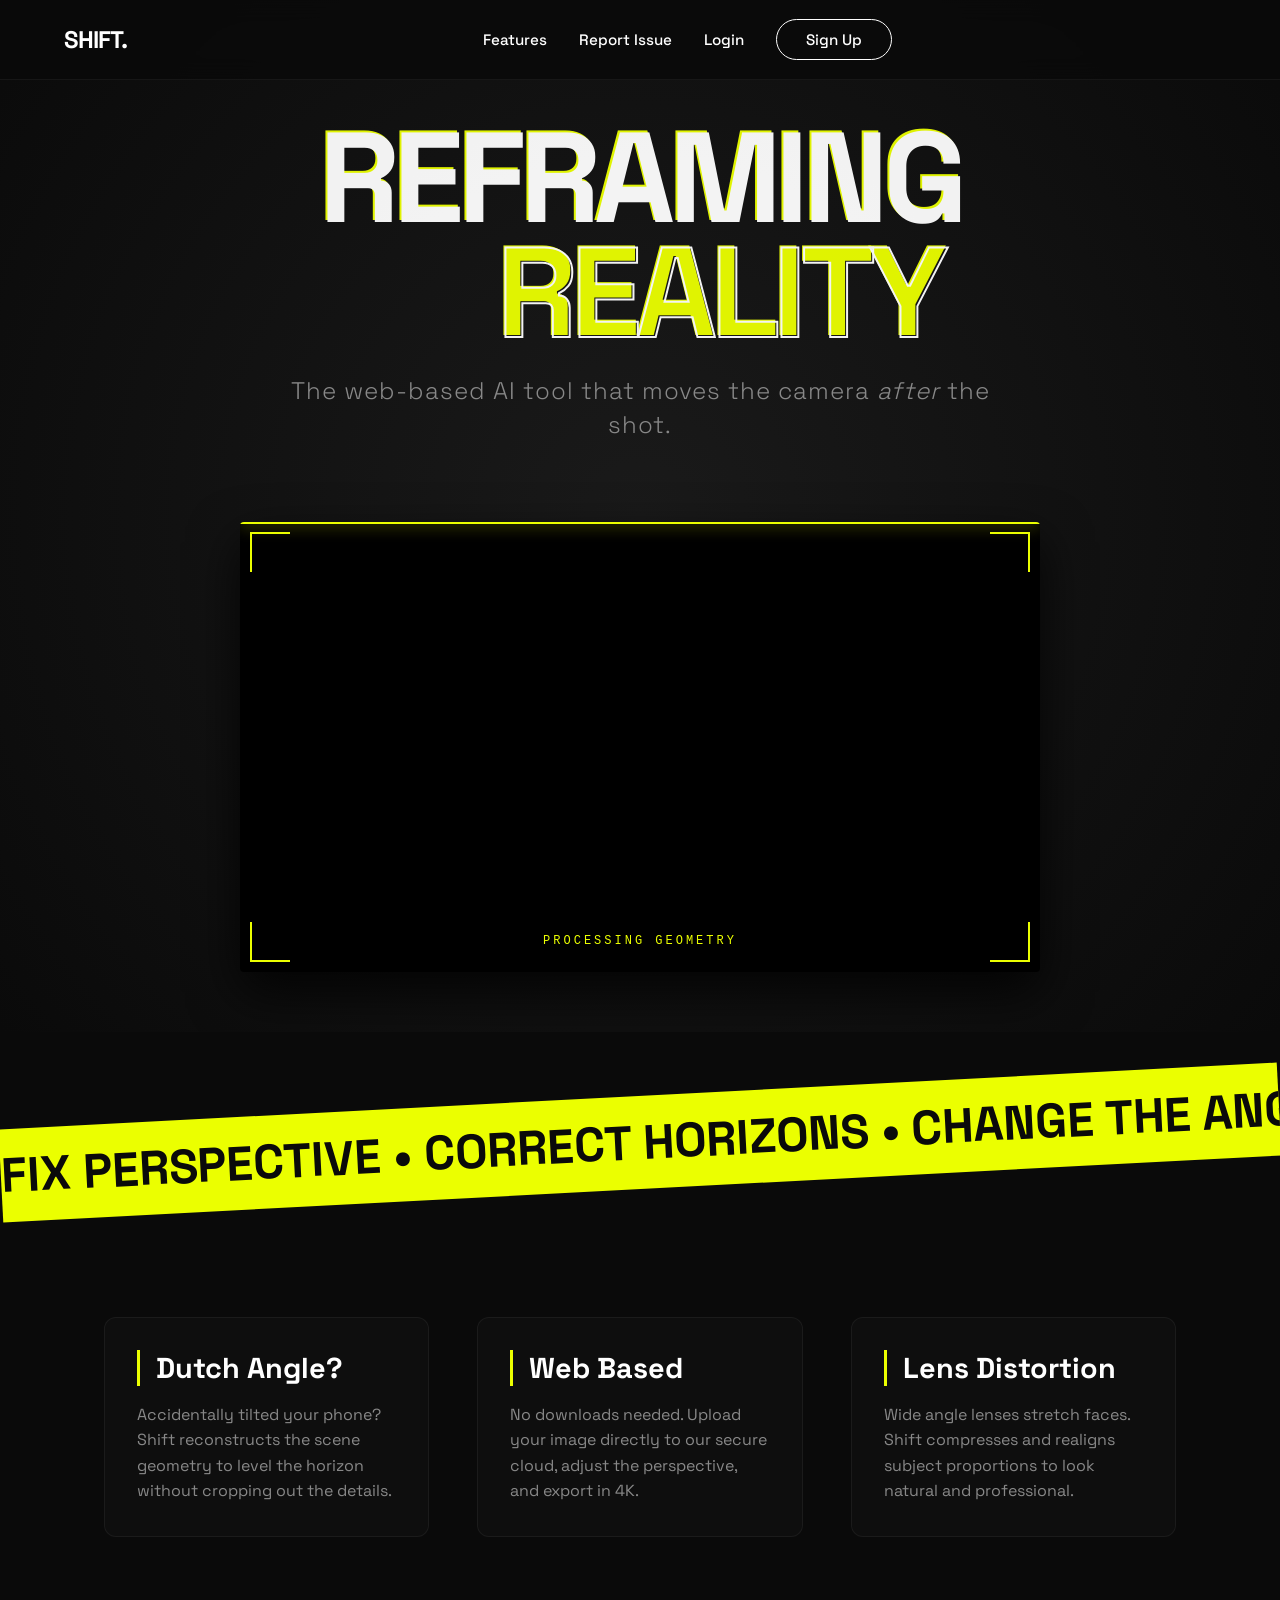
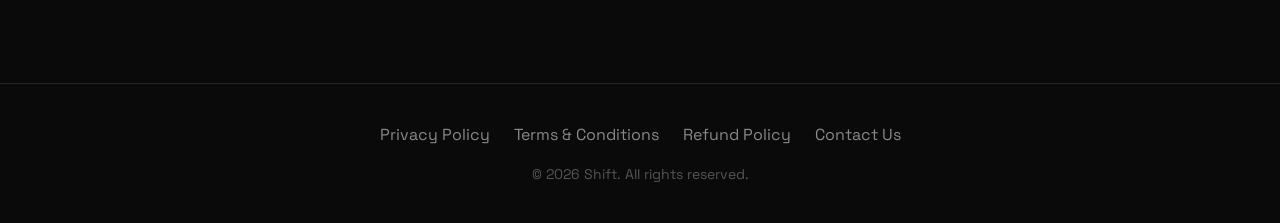
==== commit a0b579e6: "feat: add privacy, refund, terms, and contact pages and link them in the footers of existing pages." ====
--- a/index.html
+++ b/index.html
@@ -95,6 +95,17 @@
         </div>
     </section> -->
 
+    <footer
+        style="padding: 40px 20px; text-align: center; border-top: 1px solid rgba(255,255,255,0.1); margin-top: 50px;">
+        <div style="margin-bottom: 20px;">
+            <a href="privacy.html" style="color: #888; text-decoration: none; margin: 0 10px;">Privacy Policy</a>
+            <a href="terms.html" style="color: #888; text-decoration: none; margin: 0 10px;">Terms & Conditions</a>
+            <a href="refund.html" style="color: #888; text-decoration: none; margin: 0 10px;">Refund Policy</a>
+            <a href="contact.html" style="color: #888; text-decoration: none; margin: 0 10px;">Contact Us</a>
+        </div>
+        <p style="color: #555; font-size: 14px;">&copy; 2026 Shift. All rights reserved.</p>
+    </footer>
+
     <script>
         const mobileMenuBtn = document.getElementById('mobile-menu');
         const navLinks = document.querySelector('.nav-links');
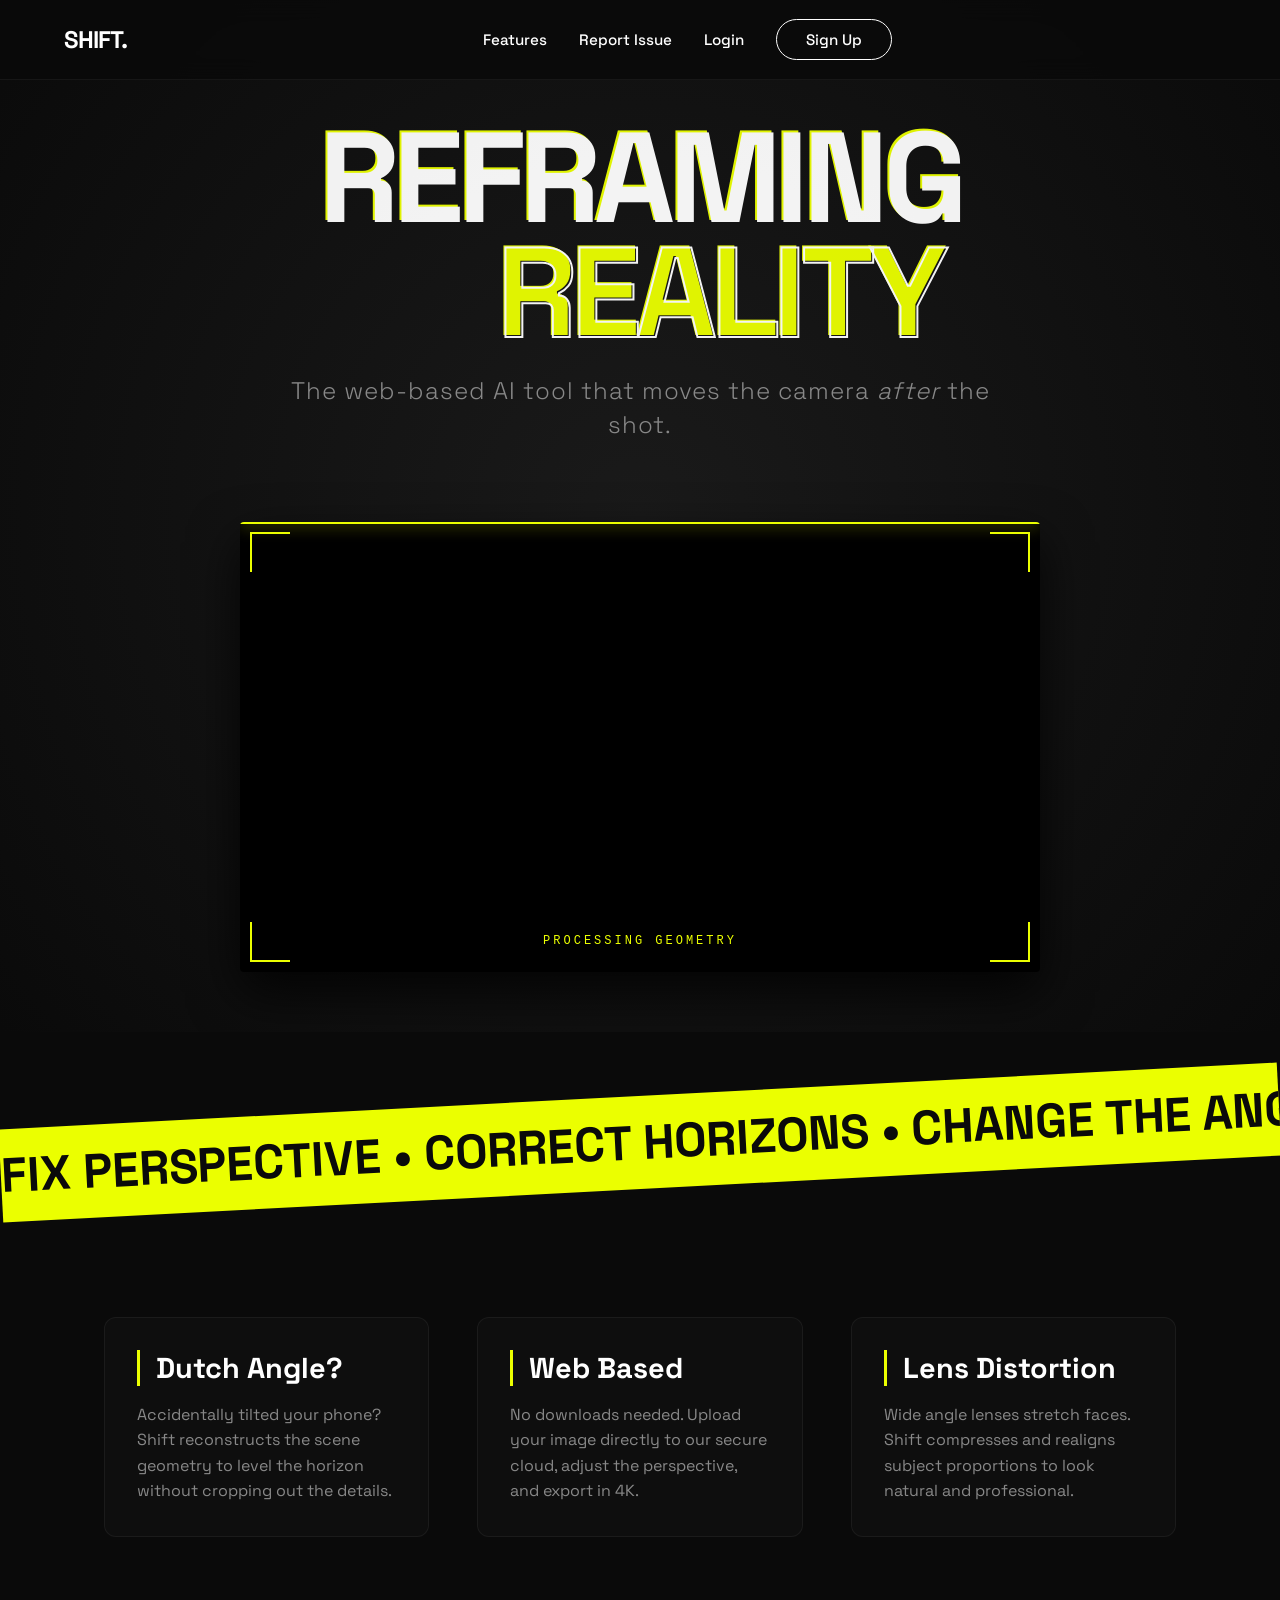
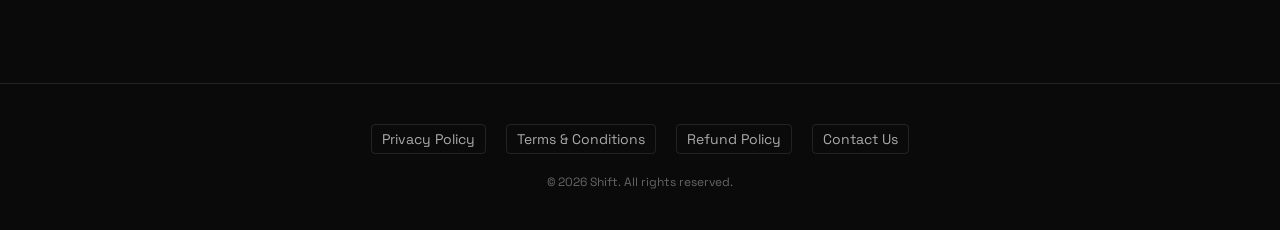
==== commit 99f3edb5: "feat: Update footer styling with background color, flexbox layout for links, and adjusted text style" ====
--- a/index.html
+++ b/index.html
@@ -96,14 +96,22 @@
     </section> -->
 
     <footer
-        style="padding: 40px 20px; text-align: center; border-top: 1px solid rgba(255,255,255,0.1); margin-top: 50px;">
-        <div style="margin-bottom: 20px;">
-            <a href="privacy.html" style="color: #888; text-decoration: none; margin: 0 10px;">Privacy Policy</a>
-            <a href="terms.html" style="color: #888; text-decoration: none; margin: 0 10px;">Terms & Conditions</a>
-            <a href="refund.html" style="color: #888; text-decoration: none; margin: 0 10px;">Refund Policy</a>
-            <a href="contact.html" style="color: #888; text-decoration: none; margin: 0 10px;">Contact Us</a>
+        style="padding: 40px 20px; text-align: center; border-top: 1px solid rgba(255,255,255,0.1); margin-top: 50px; background-color: var(--bg);">
+        <div style="margin-bottom: 20px; display: flex; flex-wrap: wrap; justify-content: center; gap: 20px;">
+            <a href="privacy.html"
+                style="color: #aaa; text-decoration: none; font-size: 14px; padding: 5px 10px; border: 1px solid rgba(255,255,255,0.1); border-radius: 4px; transition: all 0.2s;">Privacy
+                Policy</a>
+            <a href="terms.html"
+                style="color: #aaa; text-decoration: none; font-size: 14px; padding: 5px 10px; border: 1px solid rgba(255,255,255,0.1); border-radius: 4px; transition: all 0.2s;">Terms
+                & Conditions</a>
+            <a href="refund.html"
+                style="color: #aaa; text-decoration: none; font-size: 14px; padding: 5px 10px; border: 1px solid rgba(255,255,255,0.1); border-radius: 4px; transition: all 0.2s;">Refund
+                Policy</a>
+            <a href="contact.html"
+                style="color: #aaa; text-decoration: none; font-size: 14px; padding: 5px 10px; border: 1px solid rgba(255,255,255,0.1); border-radius: 4px; transition: all 0.2s;">Contact
+                Us</a>
         </div>
-        <p style="color: #555; font-size: 14px;">&copy; 2026 Shift. All rights reserved.</p>
+        <p style="color: #666; font-size: 12px;">&copy; 2026 Shift. All rights reserved.</p>
     </footer>
 
     <script>
